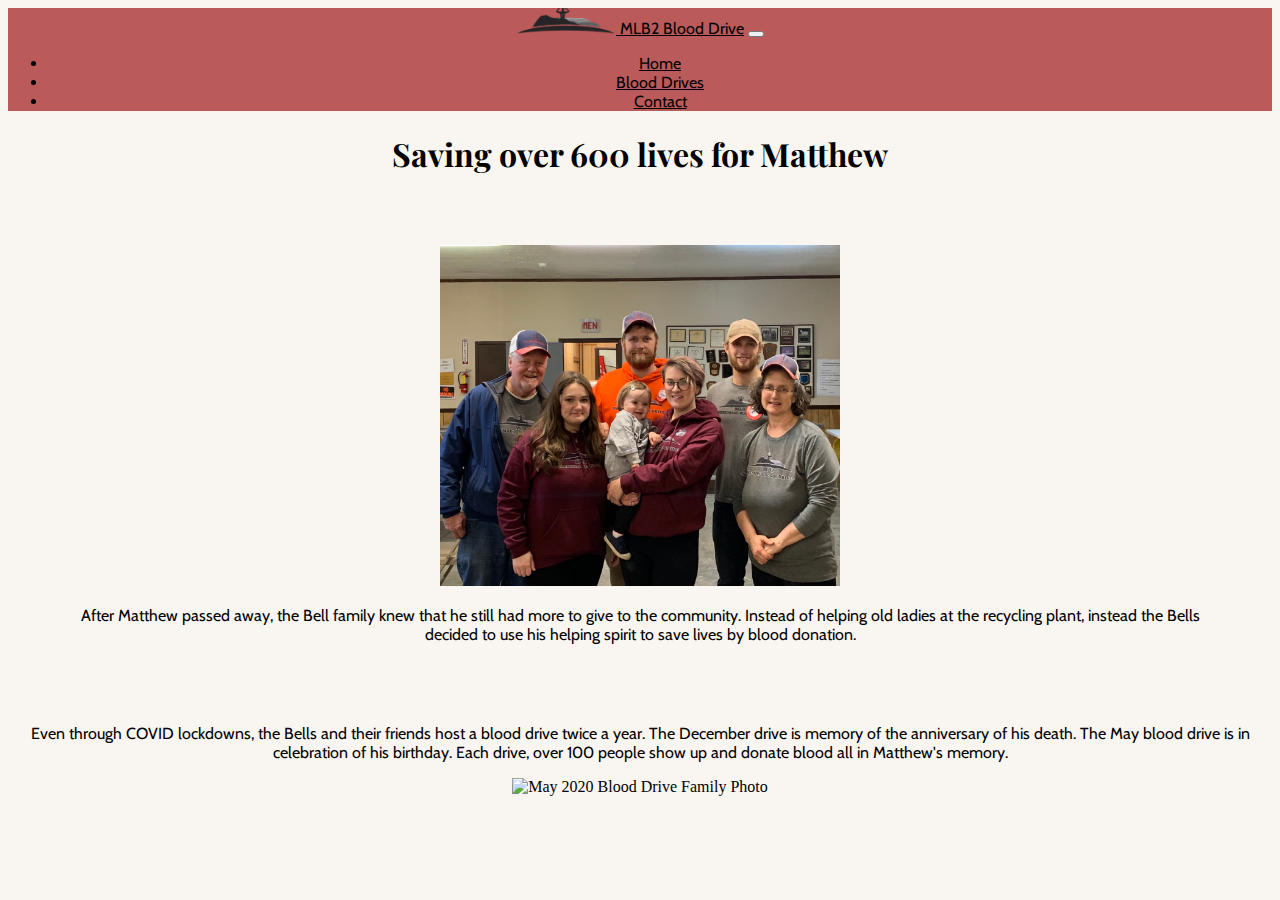
==== blood-drives.html @ 758ffd80 "about blood drive page" ====
<!DOCTYPE html>
<html lang="en">
  <head>
    <meta charset="UTF-8" />
    <meta http-equiv="X-UA-Compatible" content="IE=edge" />
    <meta name="viewport" content="width=device-width, initial-scale=1.0" />
    <title>Blood Drives</title>
    <link
      href="https://cdn.jsdelivr.net/npm/bootstrap@5.1.1/dist/css/bootstrap.min.css"
      rel="stylesheet"
      integrity="sha384-F3w7mX95PdgyTmZZMECAngseQB83DfGTowi0iMjiWaeVhAn4FJkqJByhZMI3AhiU"
      crossorigin="anonymous"
    />
    <script
      src="https://cdn.jsdelivr.net/npm/bootstrap@5.1.1/dist/js/bootstrap.bundle.min.js"
      integrity="sha384-/bQdsTh/da6pkI1MST/rWKFNjaCP5gBSY4sEBT38Q/9RBh9AH40zEOg7Hlq2THRZ"
      crossorigin="anonymous"
    ></script>
    <link rel="preconnect" href="https://fonts.googleapis.com" />
    <link rel="preconnect" href="https://fonts.gstatic.com" crossorigin />
    <link
      href="https://fonts.googleapis.com/css2?family=Cabin:wght@400;700&family=Playfair+Display:wght@400;700&display=swap"
      rel="stylesheet"
    />
    <link rel="stylesheet" href="src/style.css" />
  </head>
  <body>
    <nav class="navbar navbar-expand-lg navbar-light">
      <div class="container-fluid">
        <a class="navbar-brand" href="#"
          ><img
            src="src/MLB2 Logo.png"
            alt="MLB2 Blood Drive Logo"
            width="100"
          />
          MLB2 Blood Drive</a
        >
        <button
          class="navbar-toggler"
          type="button"
          data-bs-toggle="collapse"
          data-bs-target="#navbarNav"
          aria-controls="navbarNav"
          aria-expanded="false"
          aria-label="Toggle navigation"
        >
          <span class="navbar-toggler-icon"></span>
        </button>
        <div class="collapse navbar-collapse flex" id="navbarNav">
          <ul class="navbar-nav">
            <li class="nav-item">
              <a class="nav-link" href="#">Home</a>
            </li>
            <li class="nav-item">
              <a class="nav-link active" aria-current="page" href="#"
                >Blood Drives</a
              >
            </li>
            <li class="nav-item">
              <a class="nav-link" href="#">Contact</a>
            </li>
          </ul>
        </div>
      </div>
    </nav>
    <h1>Saving over 600 lives for Matthew</h1>
    <div class="container">
      <div class="row padding-ult align-items-center">
        <div class="col-sm-6 p-3">
          <img
            src="src/Dec2019BD.jpg"
            alt="December 2019 Blood Drive Family Photo"
            class="img-fluid rounded text-center"
            width="400"
          />
        </div>
        <div class="col-sm-6 align-middle">
          <p>
            After Matthew passed away, the Bell family knew that he still had
            more to give to the community. Instead of helping old ladies at the
            recycling plant, instead the Bells decided to use his helping spirit
            to save lives by blood donation.
          </p>
        </div>
      </div>
      <div class="row align-items-center">
        <div class="col-sm-6 p-3">
          <p>
            Even through COVID lockdowns, the Bells and their friends host a
            blood drive twice a year. The December drive is memory of the
            anniversary of his death. The May blood drive is in celebration of
            his birthday. Each drive, over 100 people show up and donate blood
            all in Matthew's memory.
          </p>
        </div>
        <div class="col-sm-6 p-3">
          <img
            src="src/May2020BD.jpg"
            alt="May 2020 Blood Drive Family Photo"
            class="img-fluid rounded text-center"
            width="400"
          />
        </div>
      </div>
    </div>
  </body>
</html>
---- src/style.css ----
body {
  text-align: center;
  background-color: #f9f5f0;
}

h1,
h2,
h3,
h4,
h5,
h6 {
  font-family: "Playfair Display", serif;
  font-weight: bold;
}
h2 {
  background: #bb5a5a;
  padding: 30px;
}

h2 a {
  text-decoration: none;
  color: black;
}

h2 a:hover {
  color: black;
  text-decoration: underline;
}
h3 {
  padding: 8px;
}
p {
  font-family: "Cabin", sans-serif;
}

.learn-more-btn {
  background-color: #bb5a5a;
  font-family: "Cabin", sans-serif;
}

.navbar-nav {
  margin-left: auto;
}

.navbar {
  background-color: #bb5a5a;
  color: black;
  font-family: "Cabin", sans-serif;
}
.navbar-toggler {
  color: black;
}

.navbar a {
  color: black;
}

.padding-ult {
  padding: 48px;
}

@media (max-width: 900px) {
  .padding-ult {
    padding: 16px;
  }
}
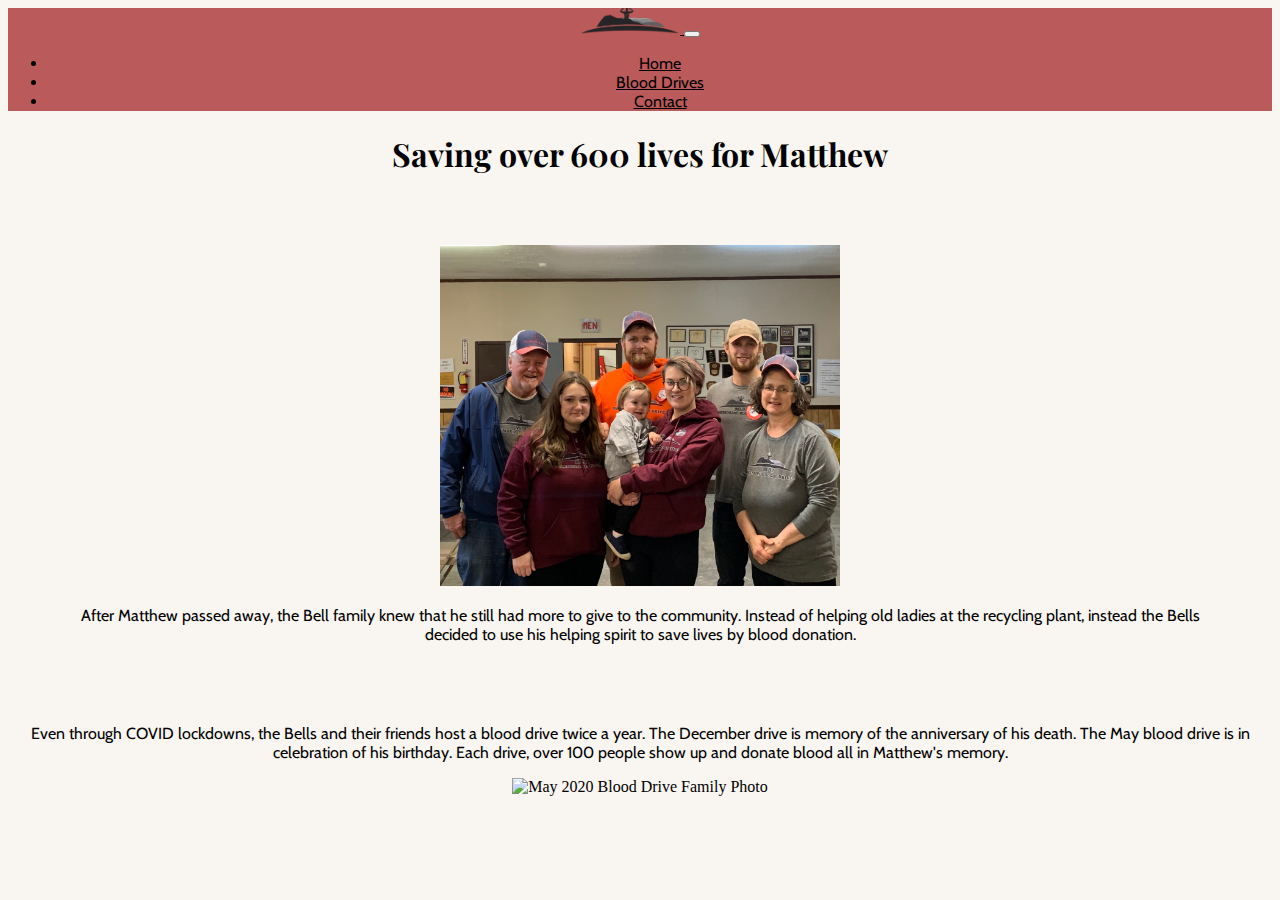
==== commit 56319202: "adding nav links" ====
--- a/blood-drives.html
+++ b/blood-drives.html
@@ -27,14 +27,13 @@
   <body>
     <nav class="navbar navbar-expand-lg navbar-light">
       <div class="container-fluid">
-        <a class="navbar-brand" href="#"
+        <a class="navbar-brand" href="/"
           ><img
             src="src/MLB2 Logo.png"
             alt="MLB2 Blood Drive Logo"
             width="100"
           />
-          MLB2 Blood Drive</a
-        >
+        </a>
         <button
           class="navbar-toggler"
           type="button"
@@ -49,15 +48,18 @@
         <div class="collapse navbar-collapse flex" id="navbarNav">
           <ul class="navbar-nav">
             <li class="nav-item">
-              <a class="nav-link" href="#">Home</a>
+              <a class="nav-link" href="/">Home</a>
             </li>
             <li class="nav-item">
-              <a class="nav-link active" aria-current="page" href="#"
+              <a
+                class="nav-link active"
+                aria-current="page"
+                href="/blood-drives.html"
                 >Blood Drives</a
               >
             </li>
             <li class="nav-item">
-              <a class="nav-link" href="#">Contact</a>
+              <a class="nav-link" href="/contact.html">Contact</a>
             </li>
           </ul>
         </div>
--- a/src/style.css
+++ b/src/style.css
@@ -1,3 +1,9 @@
+:root {
+  --main-branding-color: #bb5a5a;
+  --serif-font: "Playfair Display", serif;
+  --sans-serif-font: "Cabin", sans-serif;
+}
+
 body {
   text-align: center;
   background-color: #f9f5f0;
@@ -9,11 +15,11 @@
 h4,
 h5,
 h6 {
-  font-family: "Playfair Display", serif;
+  font-family: var(--serif-font);
   font-weight: bold;
 }
 h2 {
-  background: #bb5a5a;
+  background: var(--main-branding-color);
   padding: 30px;
 }
 
@@ -30,12 +36,12 @@
   padding: 8px;
 }
 p {
-  font-family: "Cabin", sans-serif;
+  font-family: var(--sans-serif-font);
 }
 
 .learn-more-btn {
-  background-color: #bb5a5a;
-  font-family: "Cabin", sans-serif;
+  background-color: var(--main-branding-color);
+  font-family: var(--sans-serif-font);
 }
 
 .navbar-nav {
@@ -43,9 +49,9 @@
 }
 
 .navbar {
-  background-color: #bb5a5a;
+  background-color: var(--main-branding-color);
   color: black;
-  font-family: "Cabin", sans-serif;
+  font-family: var(--sans-serif-font);
 }
 .navbar-toggler {
   color: black;
@@ -58,6 +64,9 @@
 .padding-ult {
   padding: 48px;
 }
+.italicize {
+  font-style: italic;
+}
 
 @media (max-width: 900px) {
   .padding-ult {
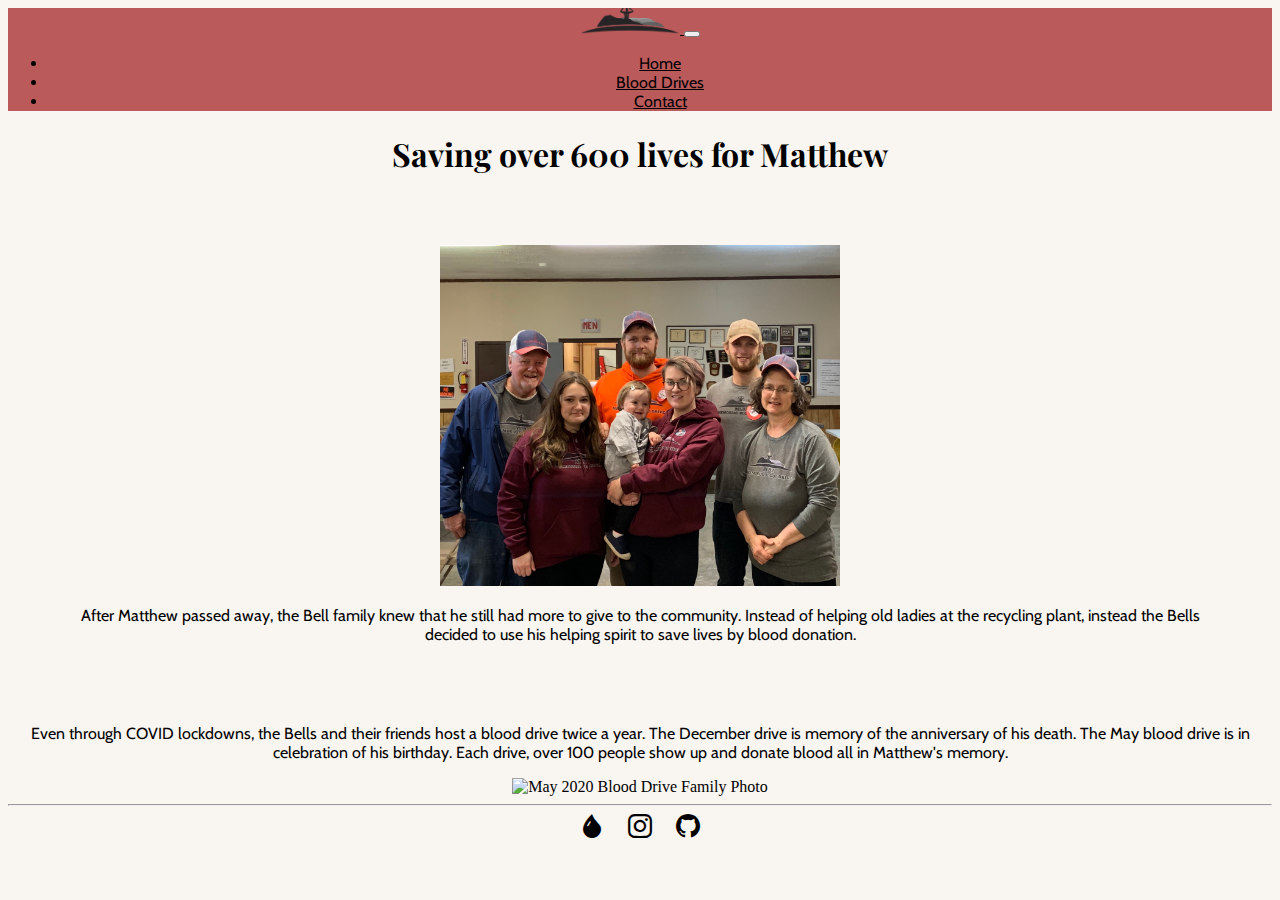
==== commit 242ad8bb: "added footer" ====
--- a/blood-drives.html
+++ b/blood-drives.html
@@ -10,6 +10,10 @@
       rel="stylesheet"
       integrity="sha384-F3w7mX95PdgyTmZZMECAngseQB83DfGTowi0iMjiWaeVhAn4FJkqJByhZMI3AhiU"
       crossorigin="anonymous"
+    />
+    <link
+      rel="stylesheet"
+      href="https://cdn.jsdelivr.net/npm/bootstrap-icons@1.5.0/font/bootstrap-icons.css"
     />
     <script
       src="https://cdn.jsdelivr.net/npm/bootstrap@5.1.1/dist/js/bootstrap.bundle.min.js"
@@ -65,10 +69,11 @@
         </div>
       </div>
     </nav>
-    <h1>Saving over 600 lives for Matthew</h1>
+
     <div class="container">
+      <h1 class="mt-4">Saving over 600 lives for Matthew</h1>
       <div class="row padding-ult align-items-center">
-        <div class="col-sm-6 p-3">
+        <div class="col-sm-6 p-2">
           <img
             src="src/Dec2019BD.jpg"
             alt="December 2019 Blood Drive Family Photo"
@@ -76,7 +81,7 @@
             width="400"
           />
         </div>
-        <div class="col-sm-6 align-middle">
+        <div class="col-sm-6 p-2 pb-0">
           <p>
             After Matthew passed away, the Bell family knew that he still had
             more to give to the community. Instead of helping old ladies at the
@@ -86,7 +91,7 @@
         </div>
       </div>
       <div class="row align-items-center">
-        <div class="col-sm-6 p-3">
+        <div class="col-sm-6 p-2">
           <p>
             Even through COVID lockdowns, the Bells and their friends host a
             blood drive twice a year. The December drive is memory of the
@@ -95,7 +100,7 @@
             all in Matthew's memory.
           </p>
         </div>
-        <div class="col-sm-6 p-3">
+        <div class="col-sm-6 p-2">
           <img
             src="src/May2020BD.jpg"
             alt="May 2020 Blood Drive Family Photo"
@@ -104,6 +109,24 @@
           />
         </div>
       </div>
+      <footer class="m-5">
+        <hr />
+        <div class="social-links">
+          <a
+            href="https://www.redcrossblood.org/give.html/drive-results?zipSponsor=MLB2"
+            target="_blank"
+            ><i class="bi bi-droplet-fill"></i
+          ></a>
+          <a href="https://www.instagram.com/remilybell/" target="_blank"
+            ><i class="bi bi-instagram"></i
+          ></a>
+          <a
+            href="https://github.com/rachelbell27/responsive-project"
+            target="_blank"
+            ><i class="bi bi-github"></i
+          ></a>
+        </div>
+      </footer>
     </div>
   </body>
 </html>
--- a/src/style.css
+++ b/src/style.css
@@ -68,6 +68,23 @@
   font-style: italic;
 }
 
+.cta {
+  background: rgb(187, 90, 90, 0.3);
+  line-height: 1;
+}
+
+.social-links a {
+  color: black;
+  font-size: 24px;
+  margin: 10px;
+}
+
+.social-links a:hover {
+  color: var(--main-branding-color);
+  font-size: 24px;
+  margin: 10px;
+}
+
 @media (max-width: 900px) {
   .padding-ult {
     padding: 16px;
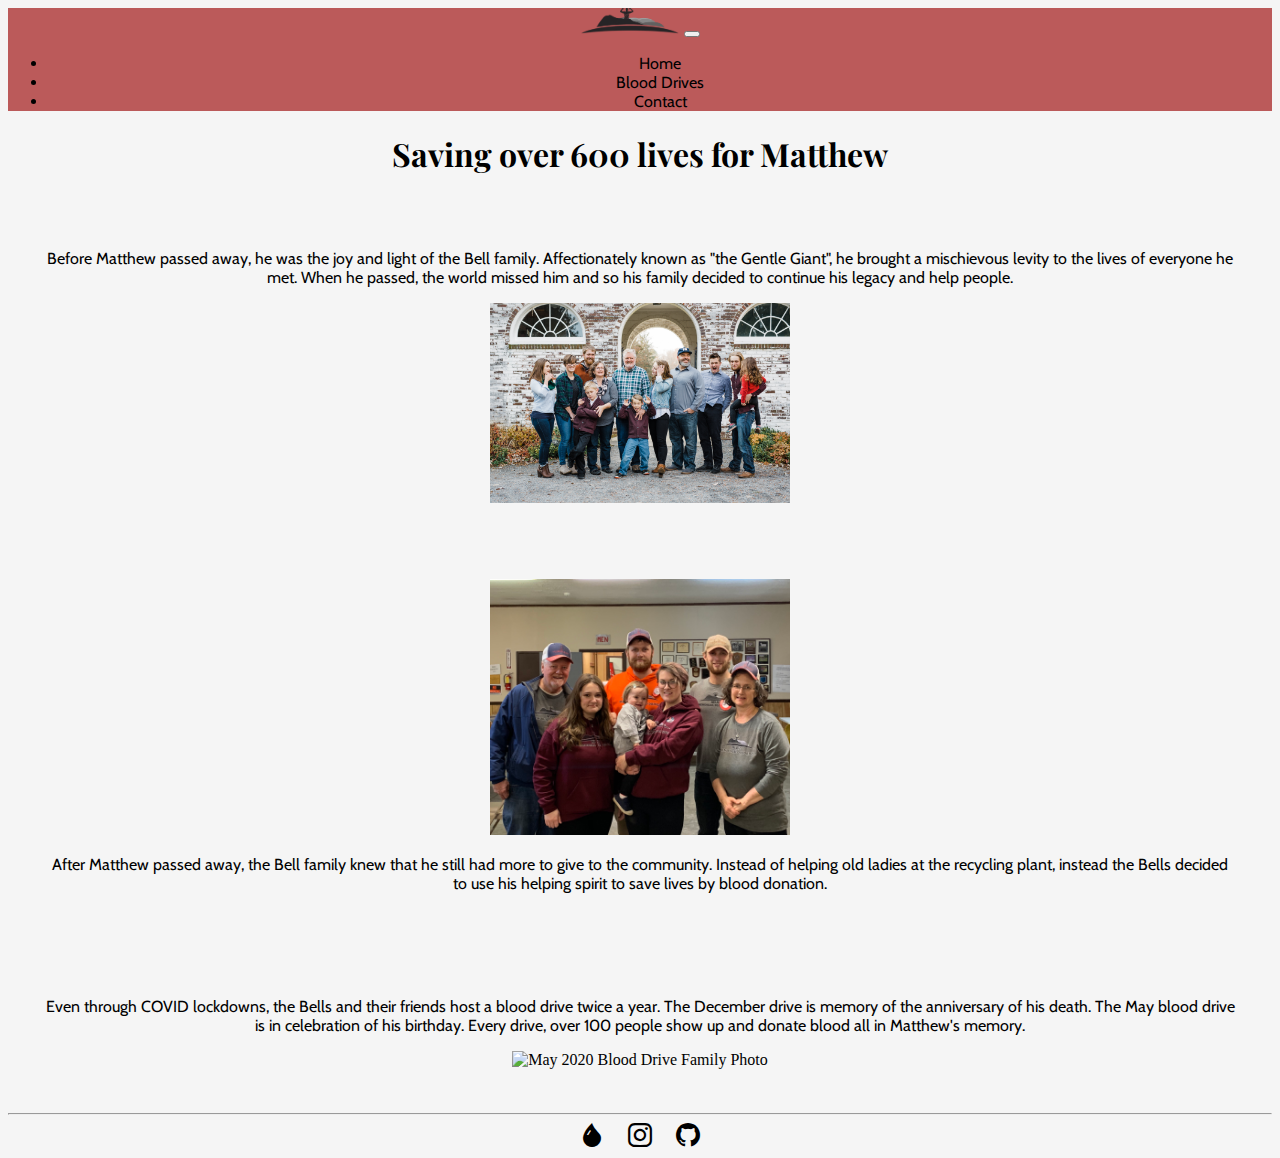
==== commit 3e9cb330: "added SEO" ====
--- a/blood-drives.html
+++ b/blood-drives.html
@@ -4,7 +4,16 @@
     <meta charset="UTF-8" />
     <meta http-equiv="X-UA-Compatible" content="IE=edge" />
     <meta name="viewport" content="width=device-width, initial-scale=1.0" />
-    <title>Blood Drives</title>
+    <title>Blood Drives | MLB2 Memorial Blood Drive</title>
+    <meta
+      name="description"
+      content="History and information about the previous MLB2 Memorial Blood Drives."
+    />
+    <link
+      rel="shortcut icon"
+      href="/src/droplet-fill.svg"
+      type="image/x-icon"
+    />
     <link
       href="https://cdn.jsdelivr.net/npm/bootstrap@5.1.1/dist/css/bootstrap.min.css"
       rel="stylesheet"
@@ -52,18 +61,21 @@
         <div class="collapse navbar-collapse flex" id="navbarNav">
           <ul class="navbar-nav">
             <li class="nav-item">
-              <a class="nav-link" href="/">Home</a>
+              <a class="nav-link" href="/" title="Homepage">Home</a>
             </li>
             <li class="nav-item">
               <a
                 class="nav-link active"
                 aria-current="page"
                 href="/blood-drives.html"
+                title="About MLB2 Memorial Blood Drive"
                 >Blood Drives</a
               >
             </li>
             <li class="nav-item">
-              <a class="nav-link" href="/contact.html">Contact</a>
+              <a class="nav-link" href="/contact.html" title="Contact page"
+                >Contact</a
+              >
             </li>
           </ul>
         </div>
@@ -73,15 +85,35 @@
     <div class="container">
       <h1 class="mt-4">Saving over 600 lives for Matthew</h1>
       <div class="row padding-ult align-items-center">
-        <div class="col-sm-6 p-2">
+        <div class="col-sm-6 p-1">
+          <p>
+            Before Matthew passed away, he was the joy and light of the Bell
+            family. Affectionately known as "the Gentle Giant", he brought a
+            mischievous levity to the lives of everyone he met. When he passed,
+            the world missed him and so his family decided to continue his
+            legacy and help people.
+          </p>
+        </div>
+        <div class="col-sm-6 p-1">
+          <img
+            src="src/Bell Family Dec 2017.jpg"
+            alt="Dec 2017 Bell Family"
+            class="img-fluid rounded text-center"
+            width="300"
+          />
+        </div>
+      </div>
+
+      <div class="row padding-ult align-items-center">
+        <div class="col-sm-6 p-1">
           <img
             src="src/Dec2019BD.jpg"
             alt="December 2019 Blood Drive Family Photo"
             class="img-fluid rounded text-center"
-            width="400"
+            width="300"
           />
         </div>
-        <div class="col-sm-6 p-2 pb-0">
+        <div class="col-sm-6 p-1 pb-0">
           <p>
             After Matthew passed away, the Bell family knew that he still had
             more to give to the community. Instead of helping old ladies at the
@@ -90,22 +122,22 @@
           </p>
         </div>
       </div>
-      <div class="row align-items-center">
-        <div class="col-sm-6 p-2">
+      <div class="row padding-ult align-items-center">
+        <div class="col-sm-6 p-1">
           <p>
             Even through COVID lockdowns, the Bells and their friends host a
             blood drive twice a year. The December drive is memory of the
             anniversary of his death. The May blood drive is in celebration of
-            his birthday. Each drive, over 100 people show up and donate blood
+            his birthday. Every drive, over 100 people show up and donate blood
             all in Matthew's memory.
           </p>
         </div>
-        <div class="col-sm-6 p-2">
+        <div class="col-sm-6 p-1">
           <img
             src="src/May2020BD.jpg"
             alt="May 2020 Blood Drive Family Photo"
             class="img-fluid rounded text-center"
-            width="400"
+            width="300"
           />
         </div>
       </div>
@@ -115,14 +147,19 @@
           <a
             href="https://www.redcrossblood.org/give.html/drive-results?zipSponsor=MLB2"
             target="_blank"
+            title="MLB2 Memorial Blood Drive Sign-up"
             ><i class="bi bi-droplet-fill"></i
           ></a>
-          <a href="https://www.instagram.com/remilybell/" target="_blank"
+          <a
+            href="https://www.instagram.com/remilybell/"
+            target="_blank"
+            title="Instagram for Matthew's sister"
             ><i class="bi bi-instagram"></i
           ></a>
           <a
             href="https://github.com/rachelbell27/responsive-project"
             target="_blank"
+            title="Github repository for project"
             ><i class="bi bi-github"></i
           ></a>
         </div>
--- a/src/style.css
+++ b/src/style.css
@@ -6,7 +6,7 @@
 
 body {
   text-align: center;
-  background-color: #f9f5f0;
+  background-color: whitesmoke;
 }
 
 h1,
@@ -23,12 +23,12 @@
   padding: 30px;
 }
 
-h2 a {
+a {
   text-decoration: none;
   color: black;
 }
 
-h2 a:hover {
+a:hover {
   color: black;
   text-decoration: underline;
 }
@@ -62,7 +62,7 @@
 }
 
 .padding-ult {
-  padding: 48px;
+  padding: 36px;
 }
 .italicize {
   font-style: italic;
